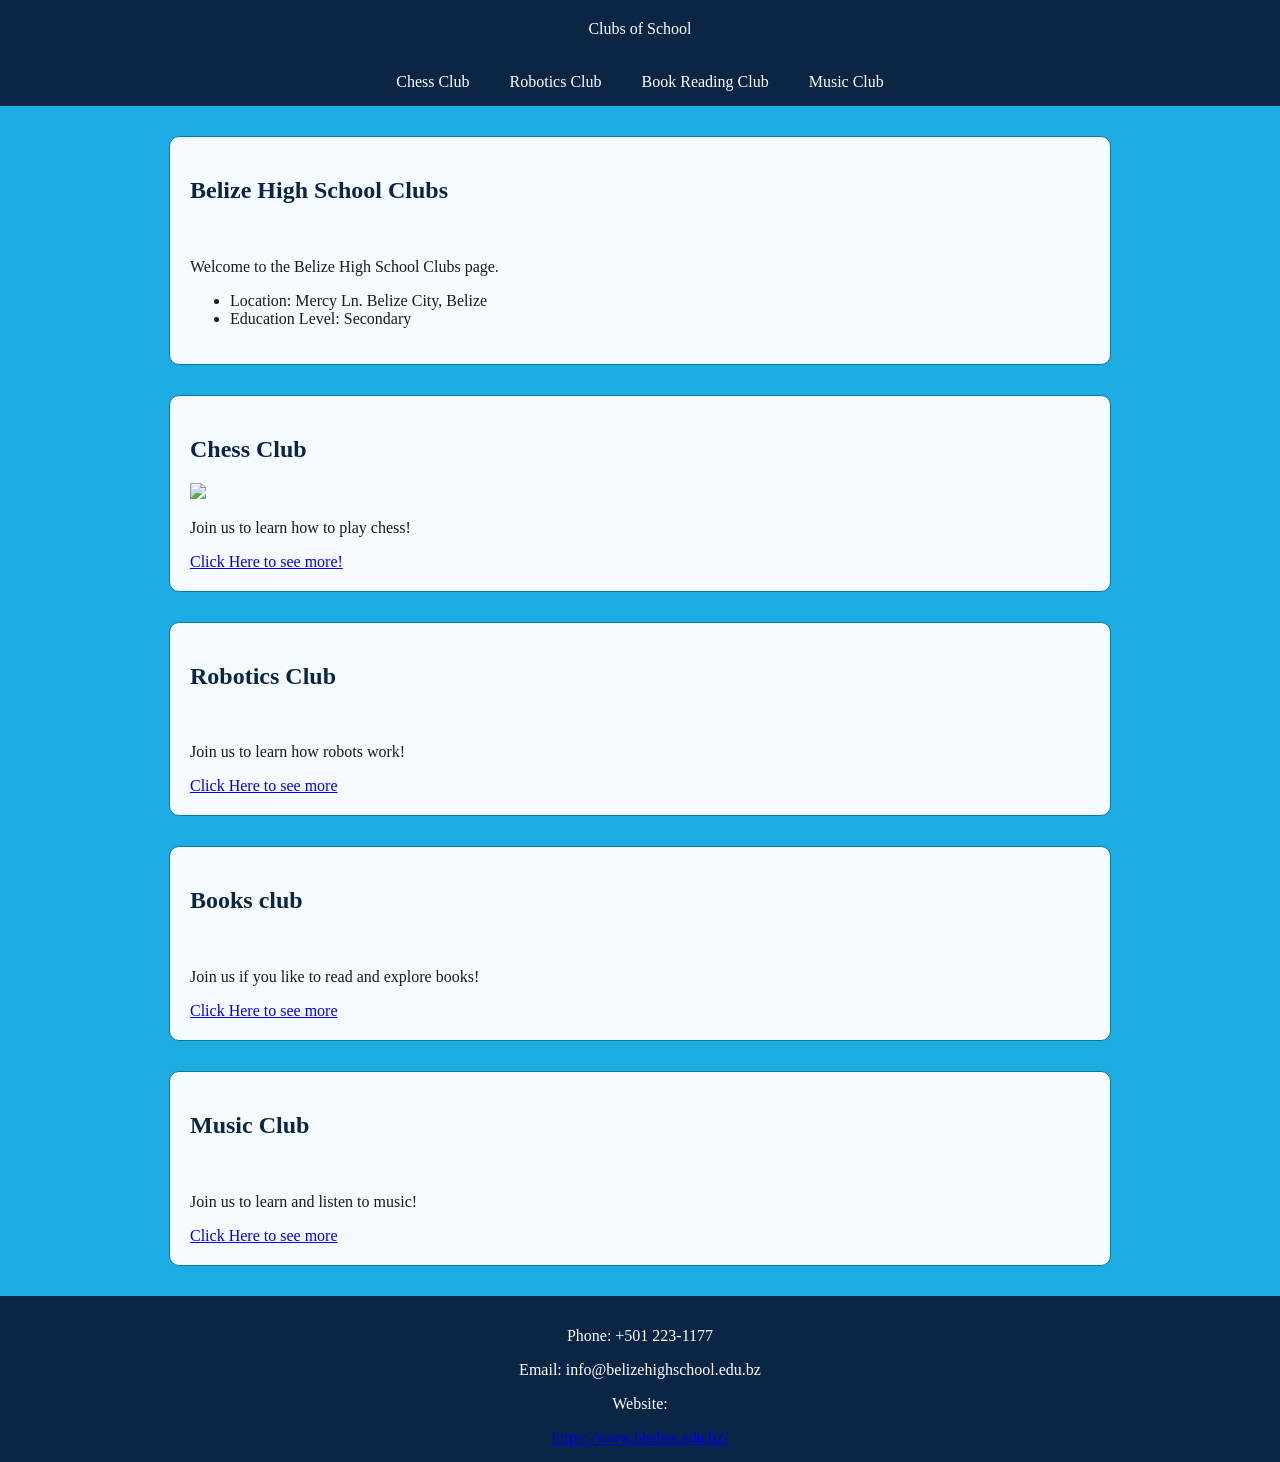
==== index.html @ 49a946fe "uploaded all book.html, chess.html, index.html, main%20style.css, music.html, robotics.html" ====
<!DOCTYPE html>
<html lang="en">
<head>
    <meta charset="UTF-8">
    <title>Clubs Main Page</title>
    <link rel="stylesheet" href="main%20style.css">
</head>
<body>
<header> Clubs of School </header>
<nav>
    <ul>
        <li><a href="#chess">Chess Club</a></li>
        <li><a href="#robotics">Robotics Club</a></li>
        <li><a href="#book">Book Reading Club</a></li>
        <li><a href="#music">Music Club</a></li>
    </ul>
</nav>
<section>
    <h2>Belize High School Clubs</h2>
    <img href="BHS.jpg" class="img">
    <p>Welcome to the Belize High School Clubs page.</p>
    <ul>
        <li>Location: Mercy Ln. Belize City, Belize</li>
        <li>Education Level: Secondary</li>
    </ul>
</section>
<section id="chess">
    <h2>Chess Club</h2>
    <img src="chess.jpg" class="img">
    <p>Join us to learn how to play chess!</p>
    <a href="chess.html">Click Here to see more!</a>
</section>
<section id="robotics">
    <h2>Robotics Club</h2>
    <img href="robotics.jpeg" class="img">
    <p>Join us to learn how robots work!</p>
    <a href="robotics.html">Click Here to see more</a>
</section>
<section id="book">
    <h2>Books club</h2>
    <img href="book.jpg" class="img">
    <p>Join us if you like to read and explore books!</p>
    <a href="book.html">Click Here to see more</a>
</section>
<section id="music">
    <h2>Music Club</h2>
    <img href="music.jpg" class="img">
    <p>Join us to learn and listen to music!</p>
    <a href="music.html">Click Here to see more</a>
</section>
<footer>
    <p>Phone: +501 223-1177</p>
    <p>Email: info@belizehighschool.edu.bz</p>
    <p>Website:</p><a href="https://www.bhsbes.edu.bz/">https://www.bhsbes.edu.bz/</a>
</footer>
</body>
</html>
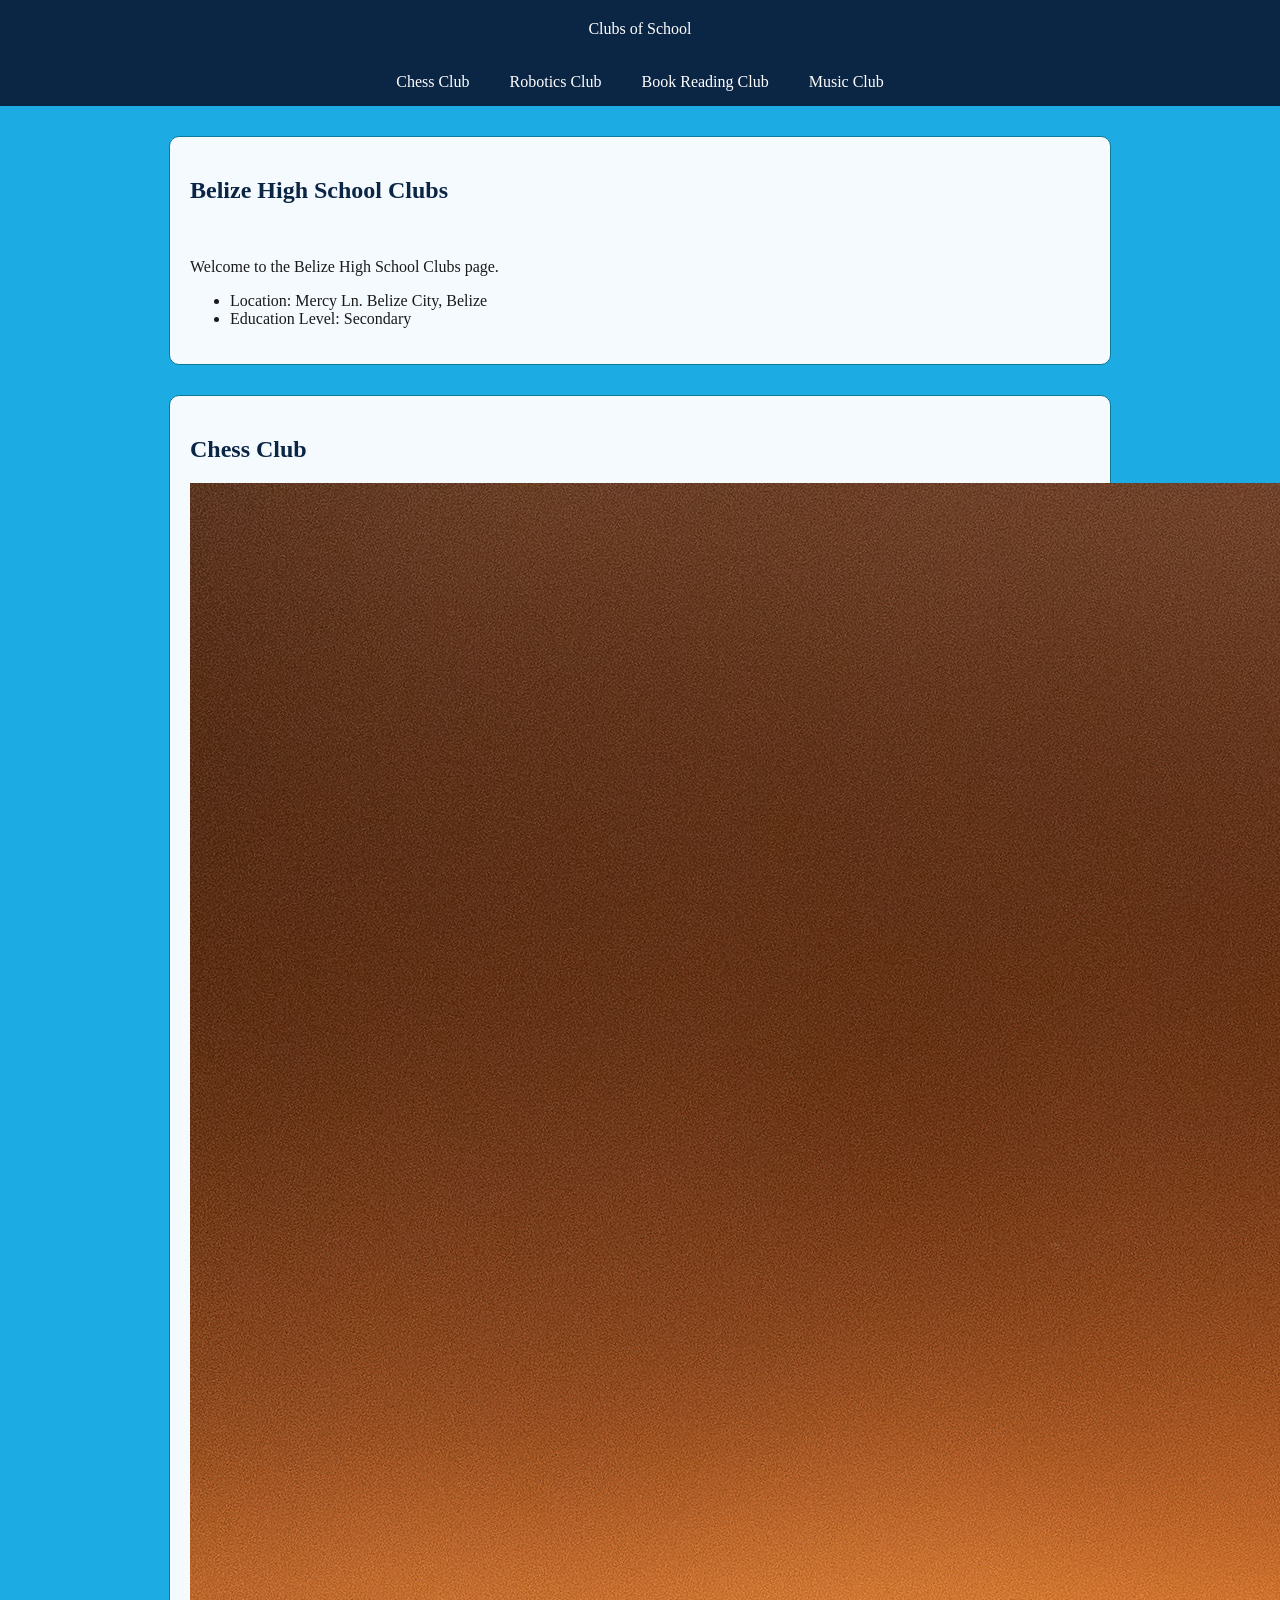
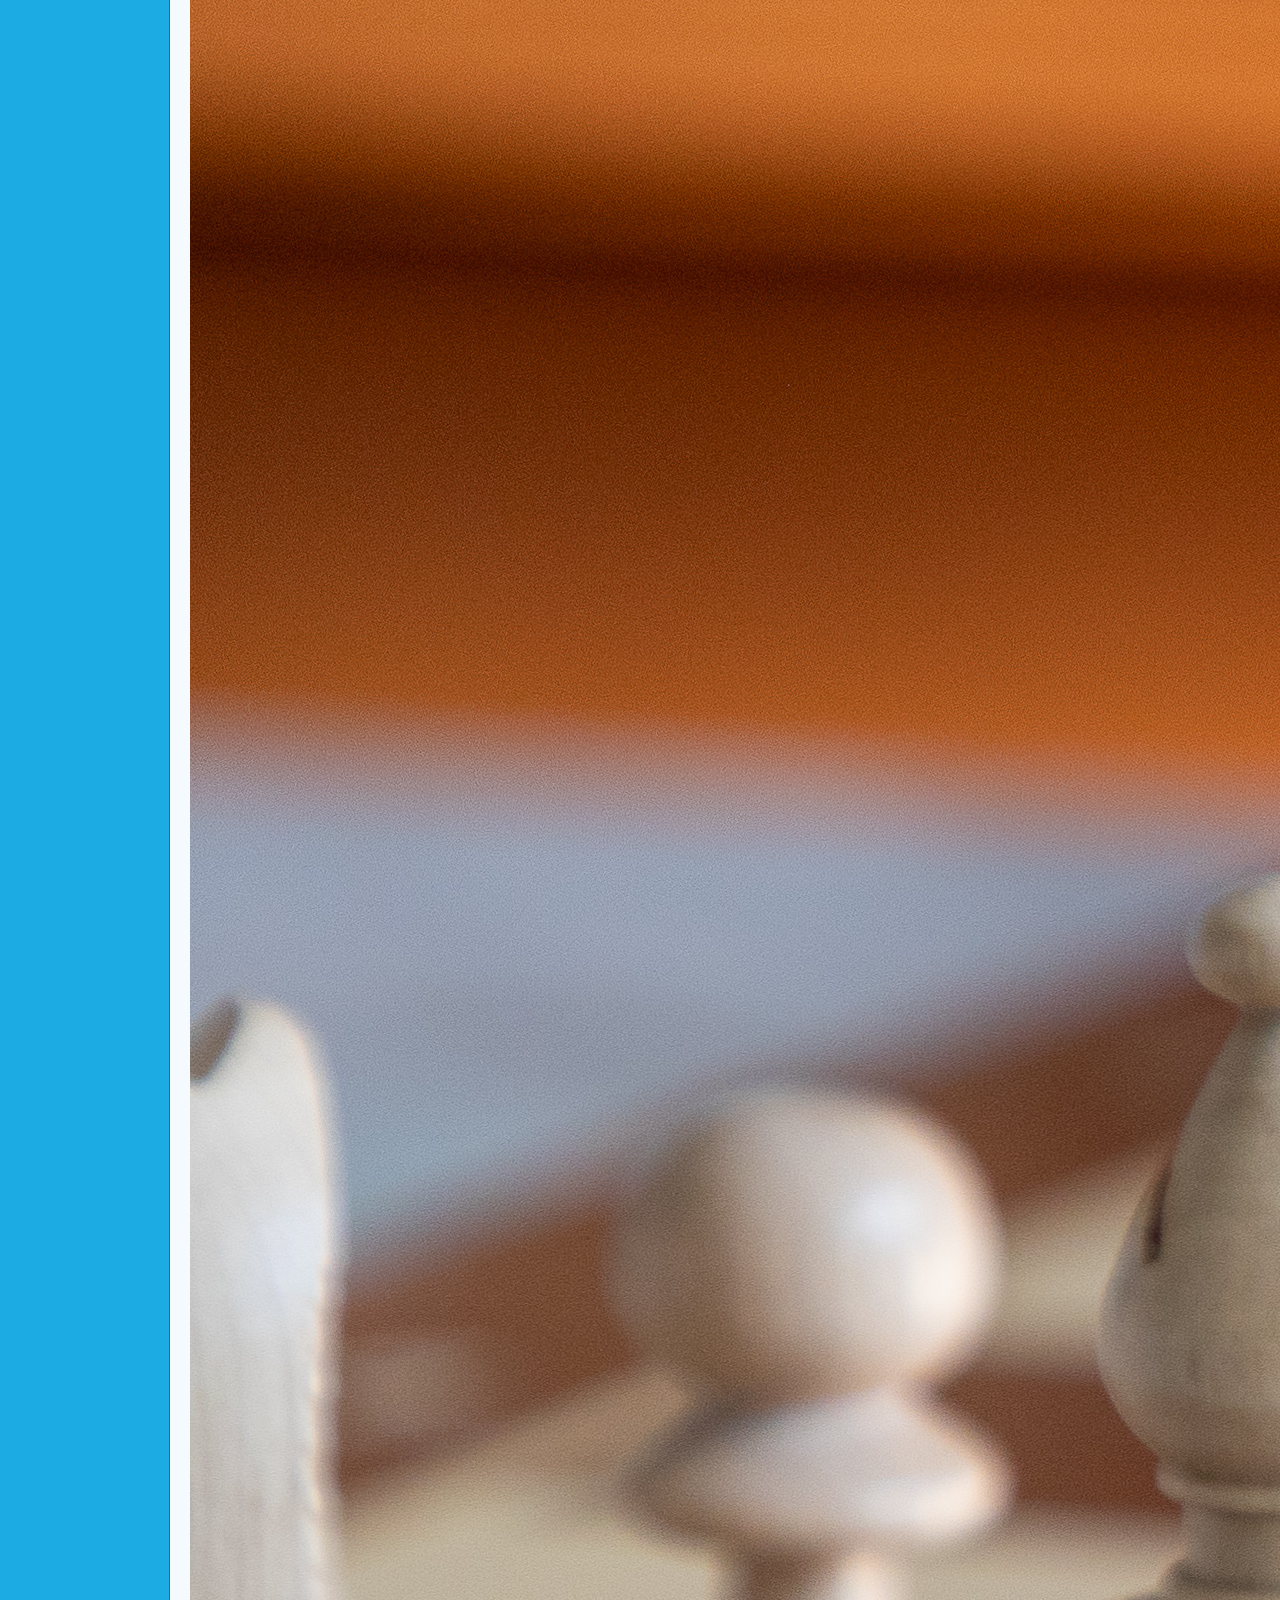
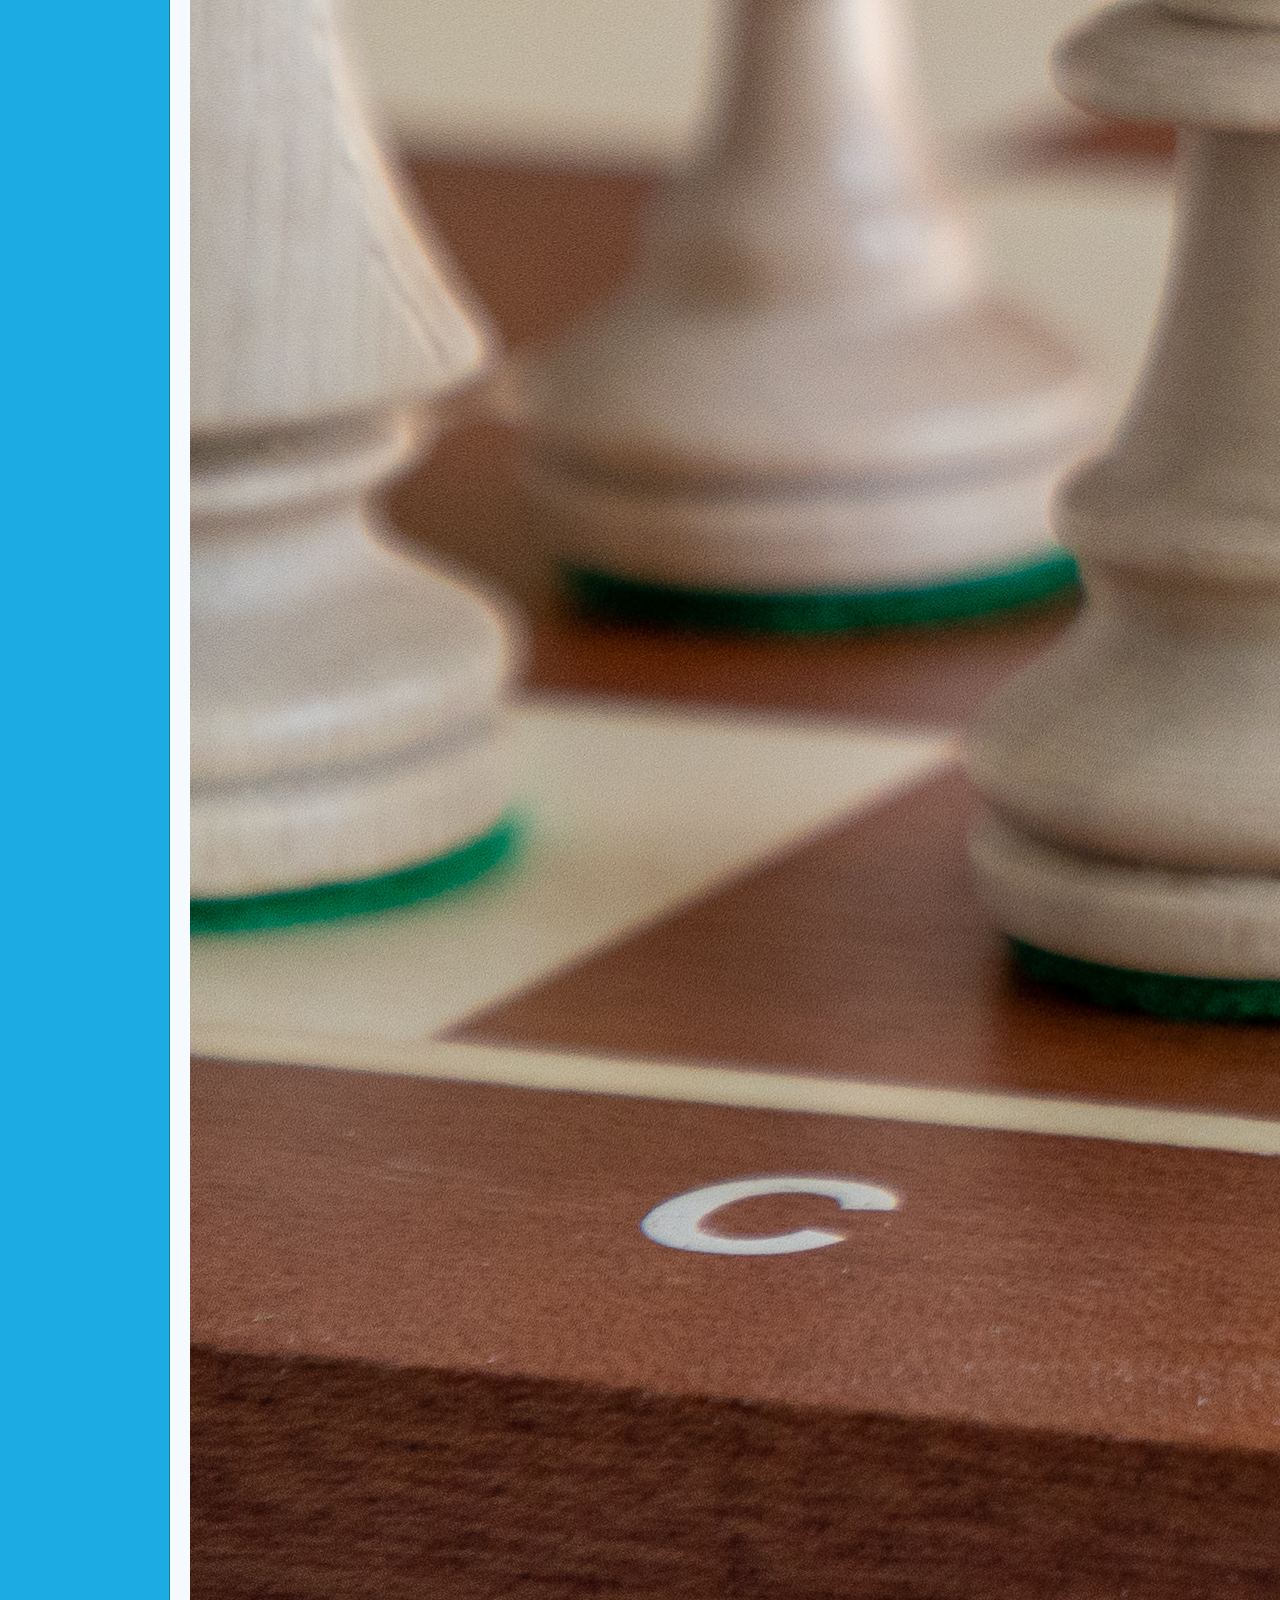
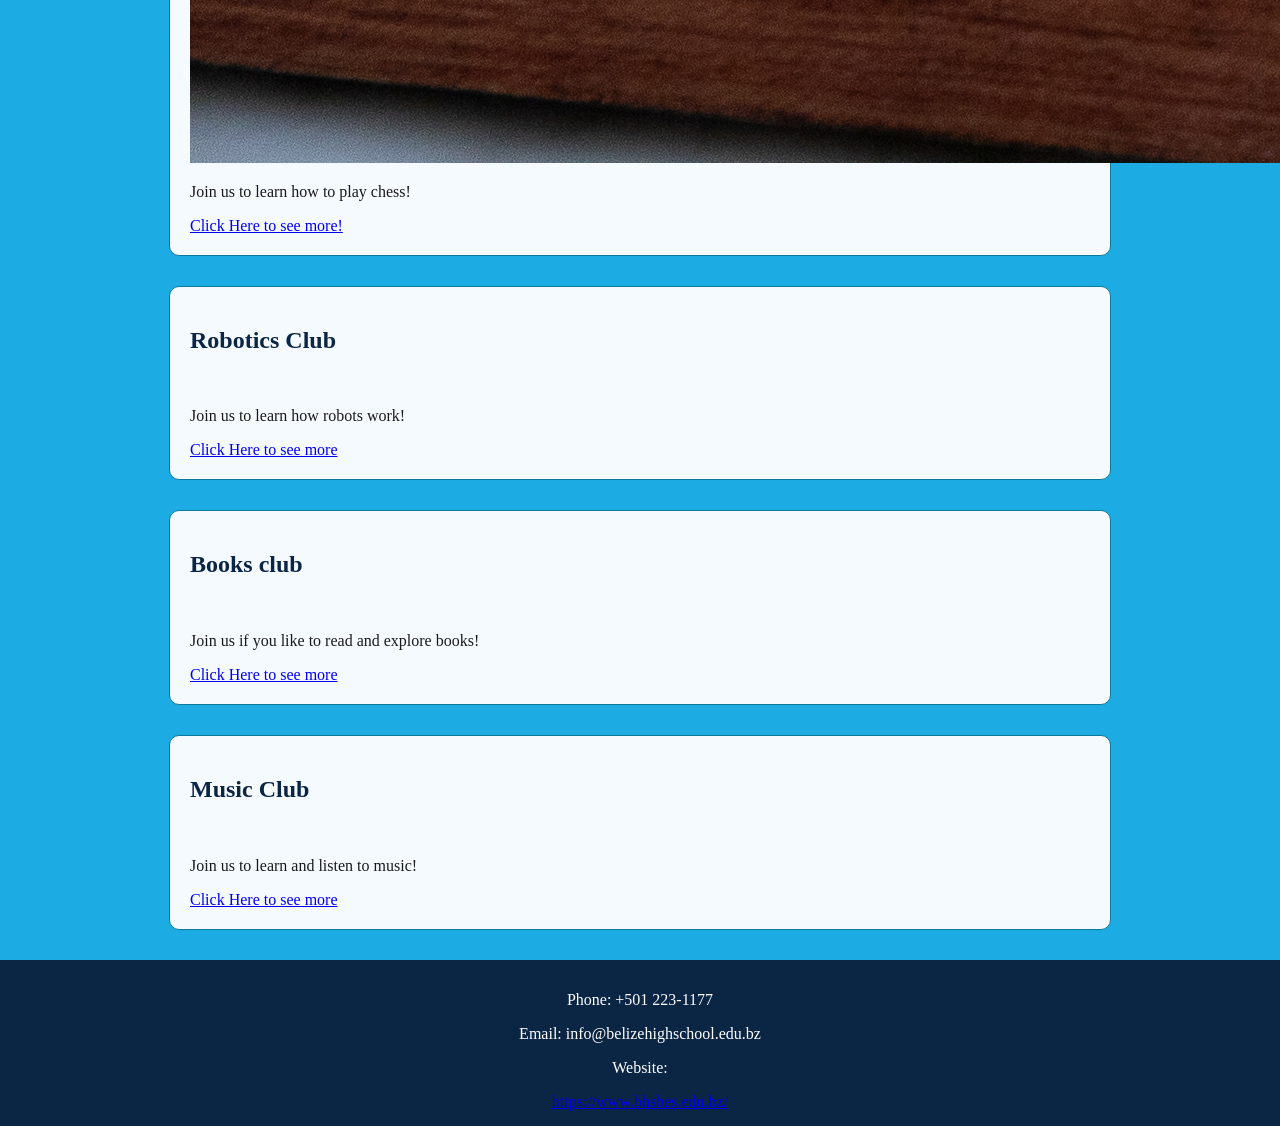
==== commit d22cb400: "updated images" ====
--- a/index.html
+++ b/index.html
@@ -26,7 +26,7 @@
 </section>
 <section id="chess">
     <h2>Chess Club</h2>
-    <img src="chess.jpg" class="img">
+    <img src="images/chess.jpg" class="img">
     <p>Join us to learn how to play chess!</p>
     <a href="chess.html">Click Here to see more!</a>
 </section>
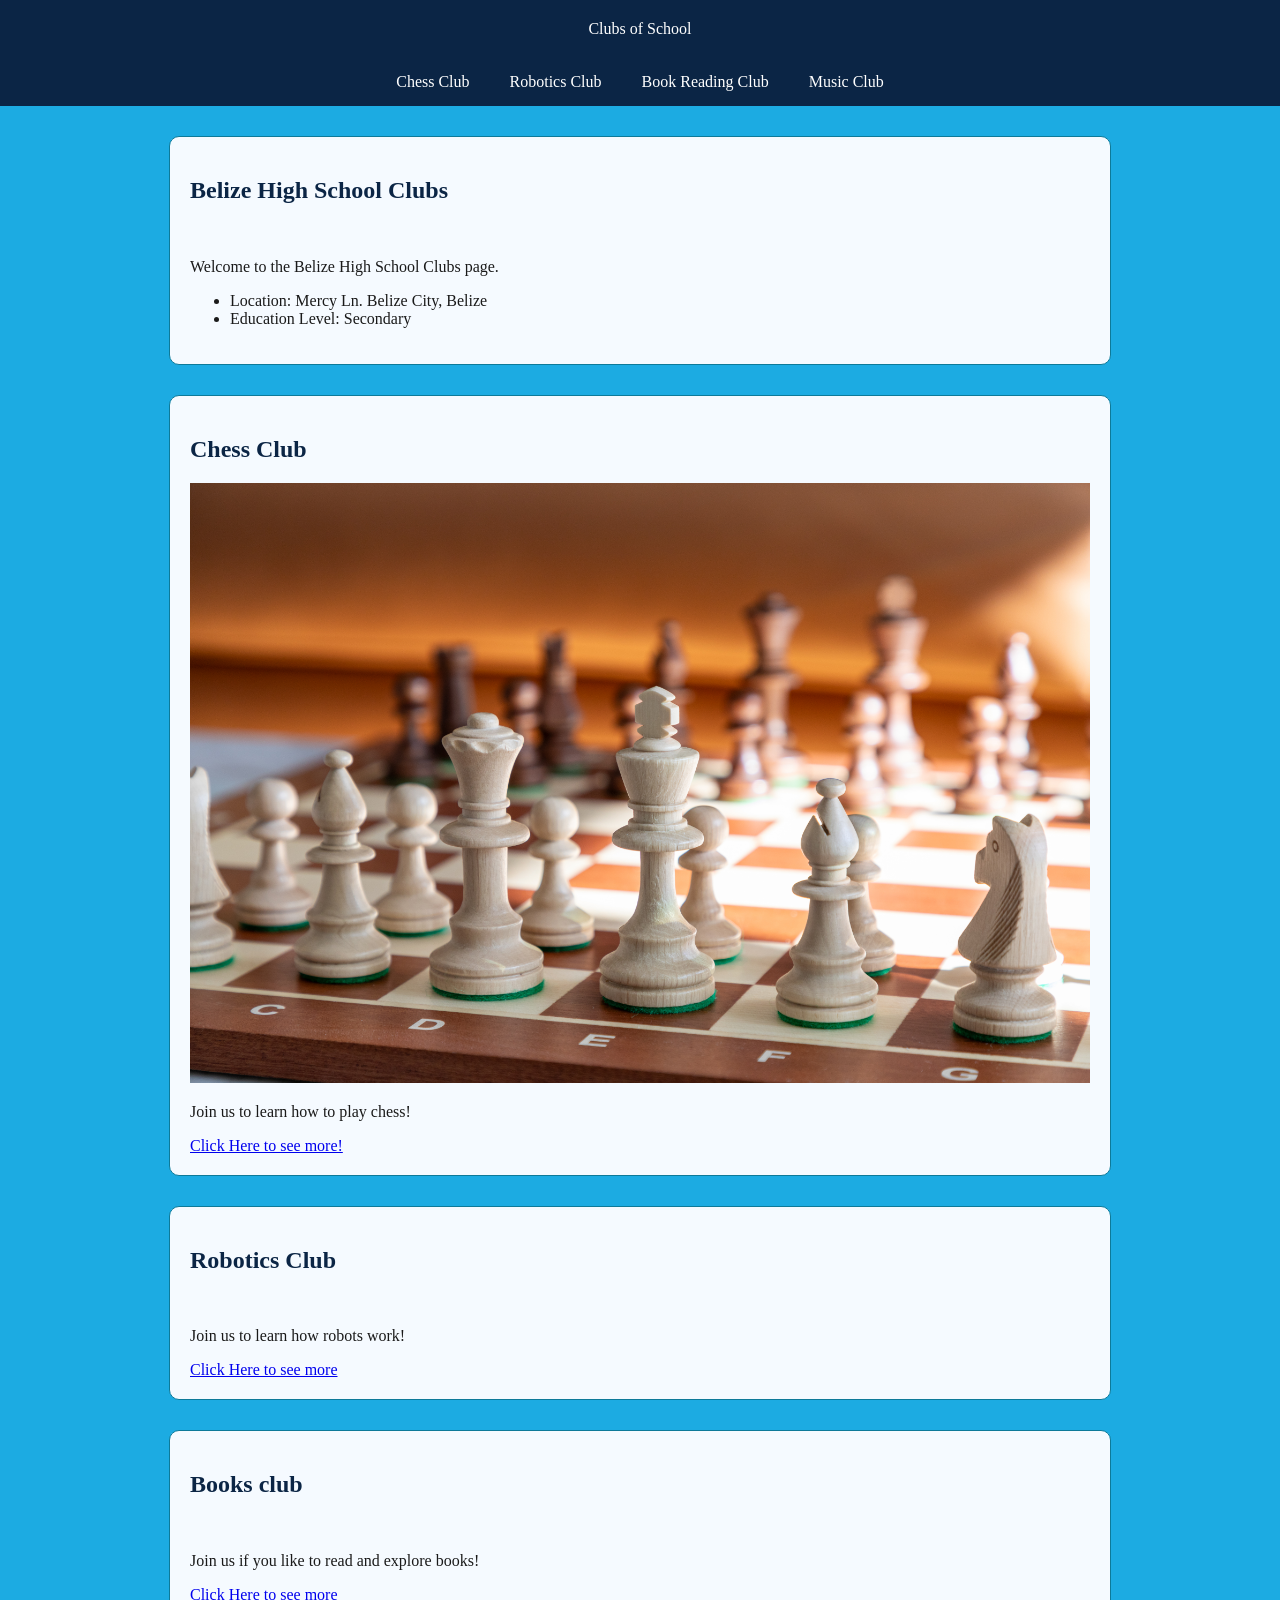
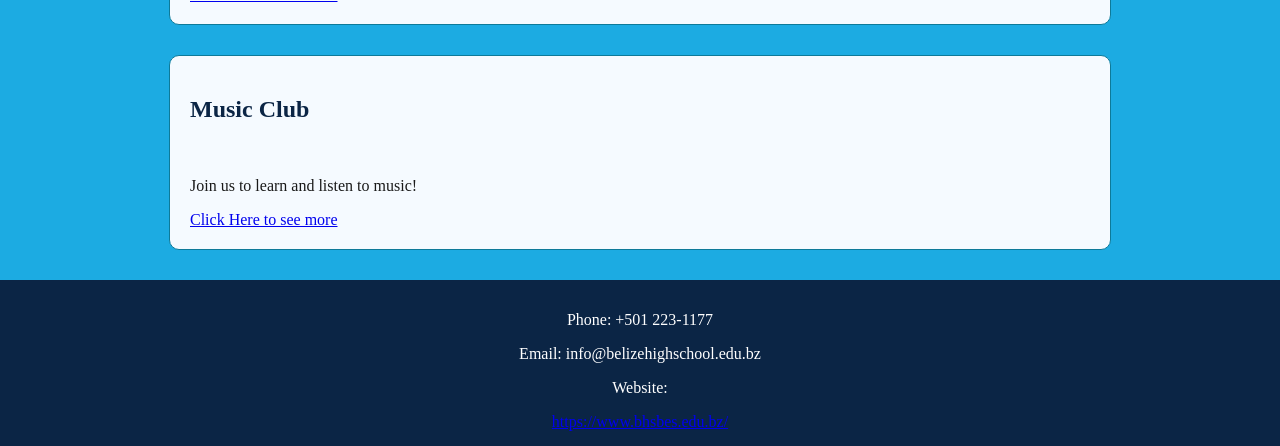
==== commit 7cedb6a4: "change some css code" ====
--- a/index.html
+++ b/index.html
@@ -17,7 +17,7 @@
 </nav>
 <section>
     <h2>Belize High School Clubs</h2>
-    <img href="BHS.jpg" class="img">
+    <img href="images/BHS.jpg" class="img">
     <p>Welcome to the Belize High School Clubs page.</p>
     <ul>
         <li>Location: Mercy Ln. Belize City, Belize</li>
@@ -38,13 +38,13 @@
 </section>
 <section id="book">
     <h2>Books club</h2>
-    <img href="book.jpg" class="img">
+    <img href="images/book.jpg" class="img">
     <p>Join us if you like to read and explore books!</p>
     <a href="book.html">Click Here to see more</a>
 </section>
 <section id="music">
     <h2>Music Club</h2>
-    <img href="music.jpg" class="img">
+    <img href="images/music.jpg" class="img">
     <p>Join us to learn and listen to music!</p>
     <a href="music.html">Click Here to see more</a>
 </section>
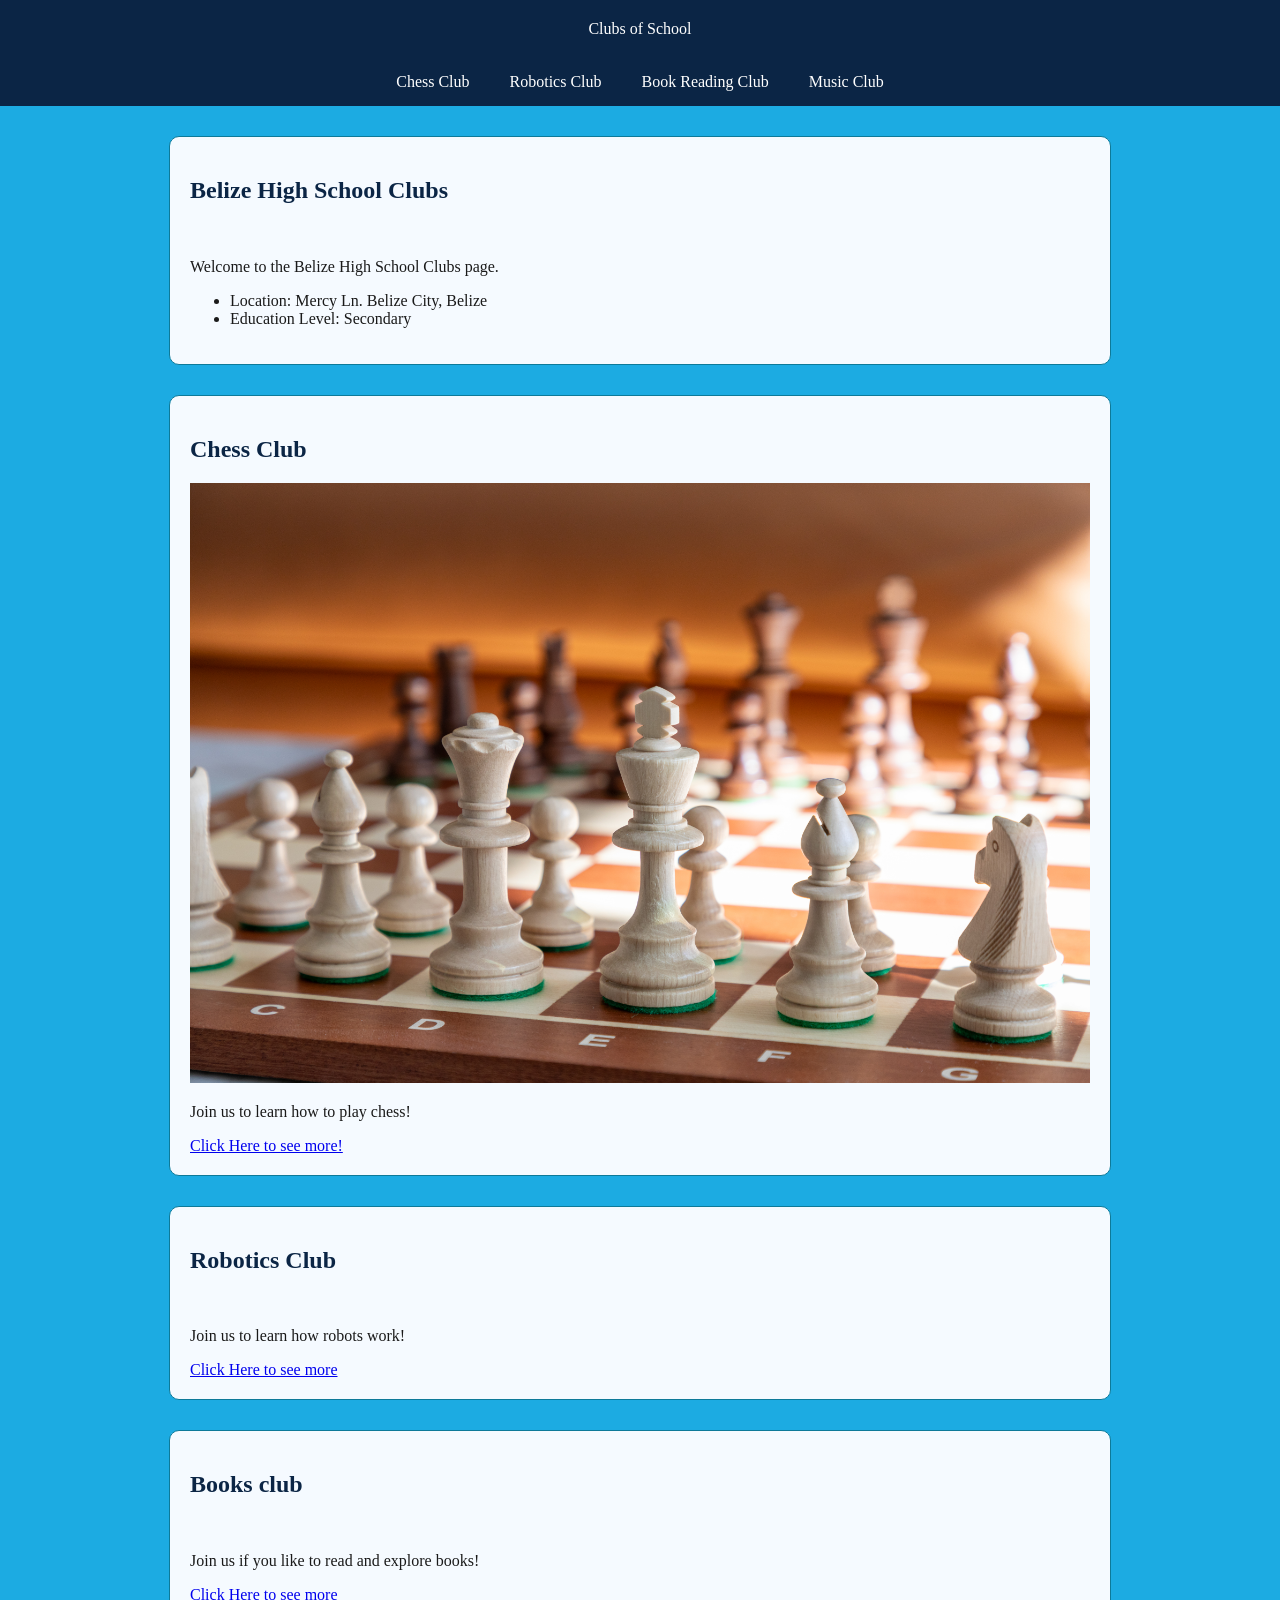
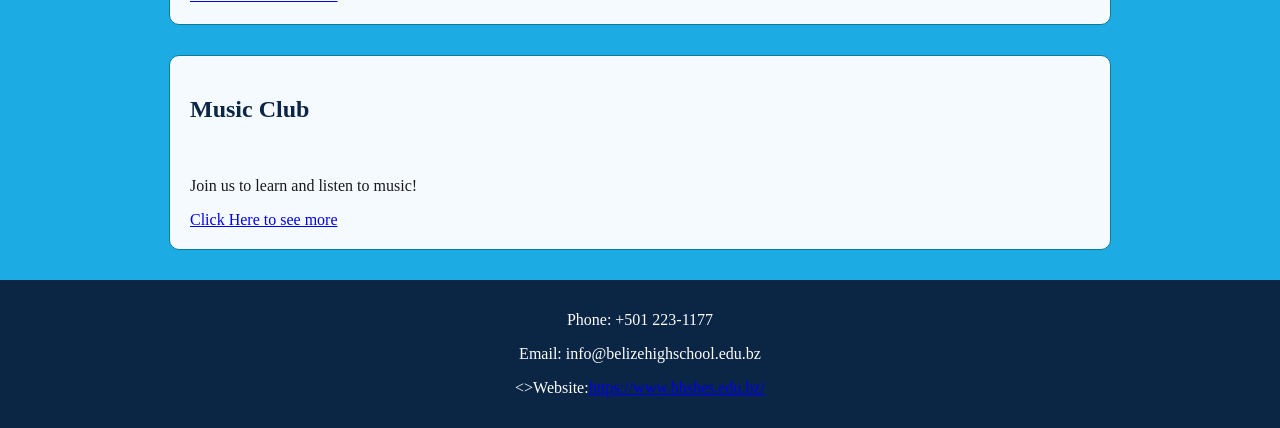
==== commit 4e5d6214: "change some index code" ====
--- a/index.html
+++ b/index.html
@@ -32,7 +32,7 @@
 </section>
 <section id="robotics">
     <h2>Robotics Club</h2>
-    <img href="robotics.jpeg" class="img">
+    <img href="images/robotics.jpeg" class="img">
     <p>Join us to learn how robots work!</p>
     <a href="robotics.html">Click Here to see more</a>
 </section>
@@ -51,7 +51,7 @@
 <footer>
     <p>Phone: +501 223-1177</p>
     <p>Email: info@belizehighschool.edu.bz</p>
-    <p>Website:</p><a href="https://www.bhsbes.edu.bz/">https://www.bhsbes.edu.bz/</a>
+    <>Website:<a href="https://www.bhsbes.edu.bz/">https://www.bhsbes.edu.bz/</a></p>
 </footer>
 </body>
 </html>
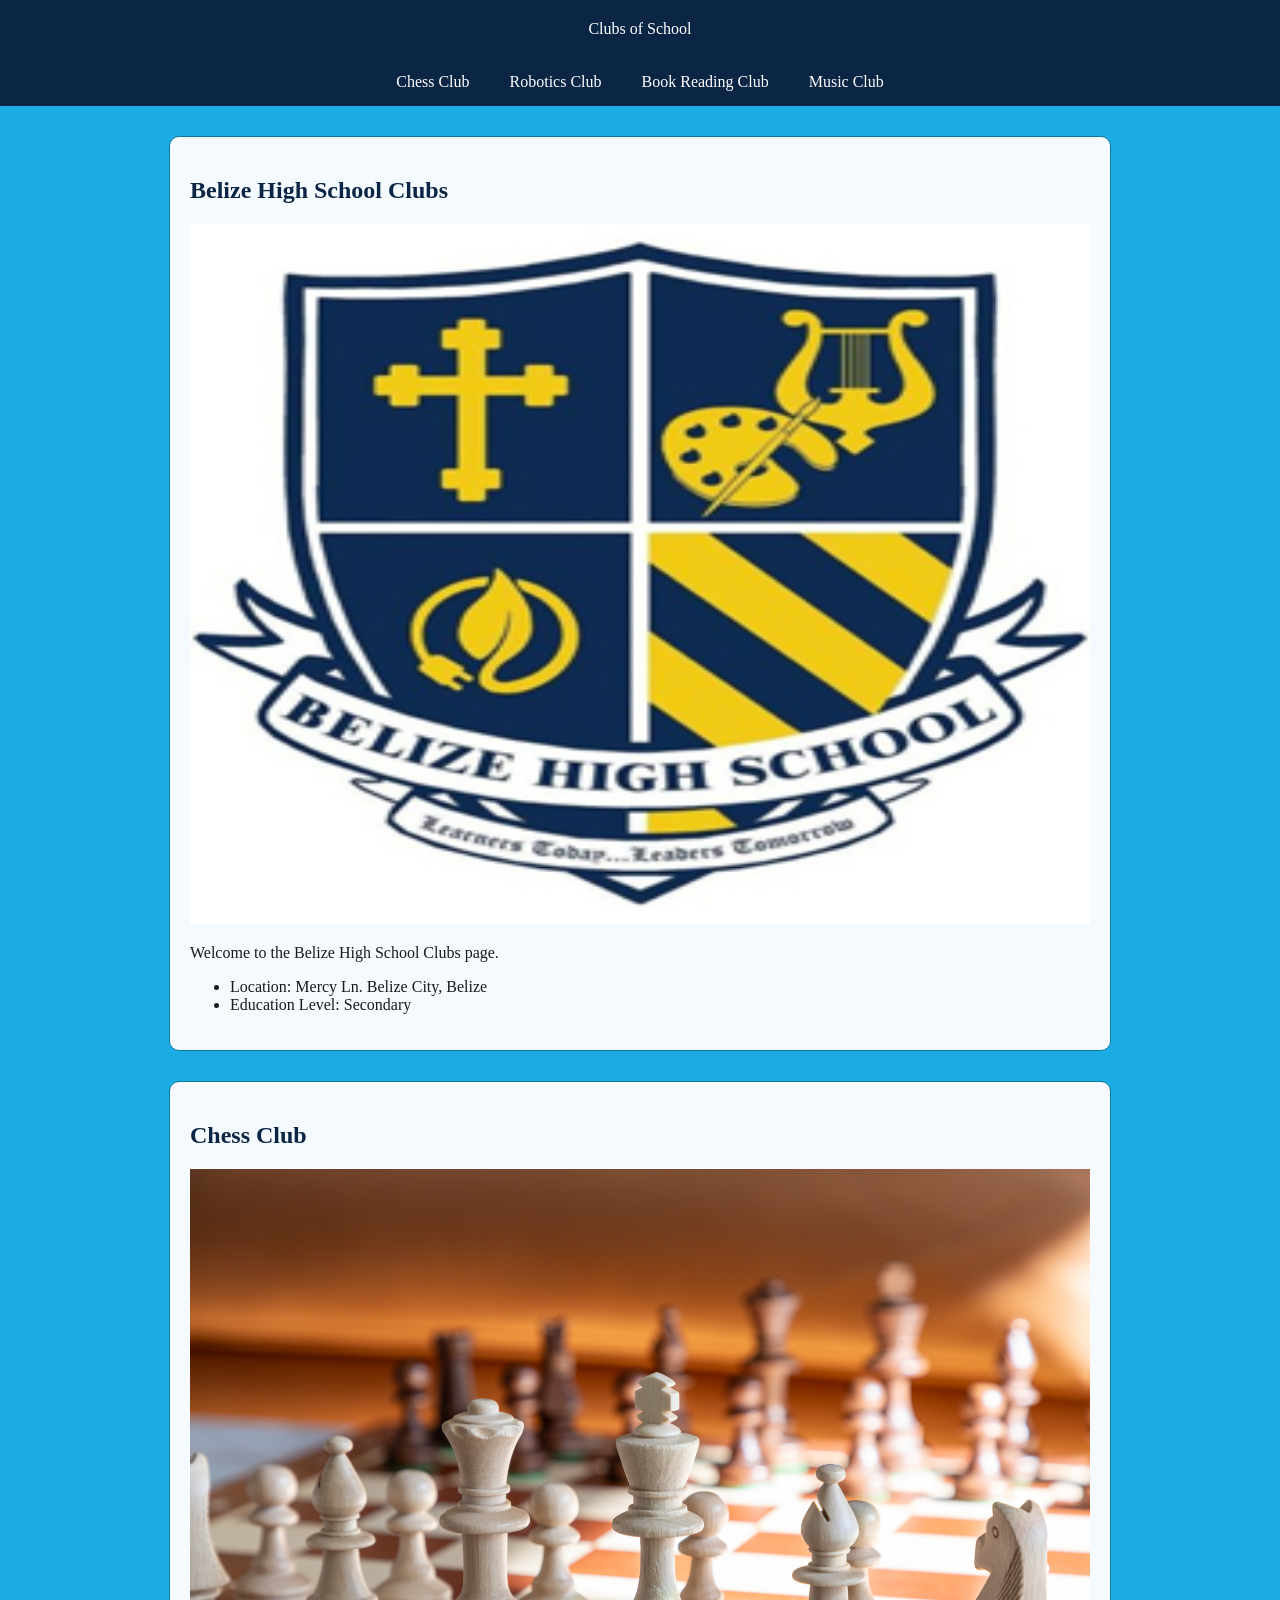
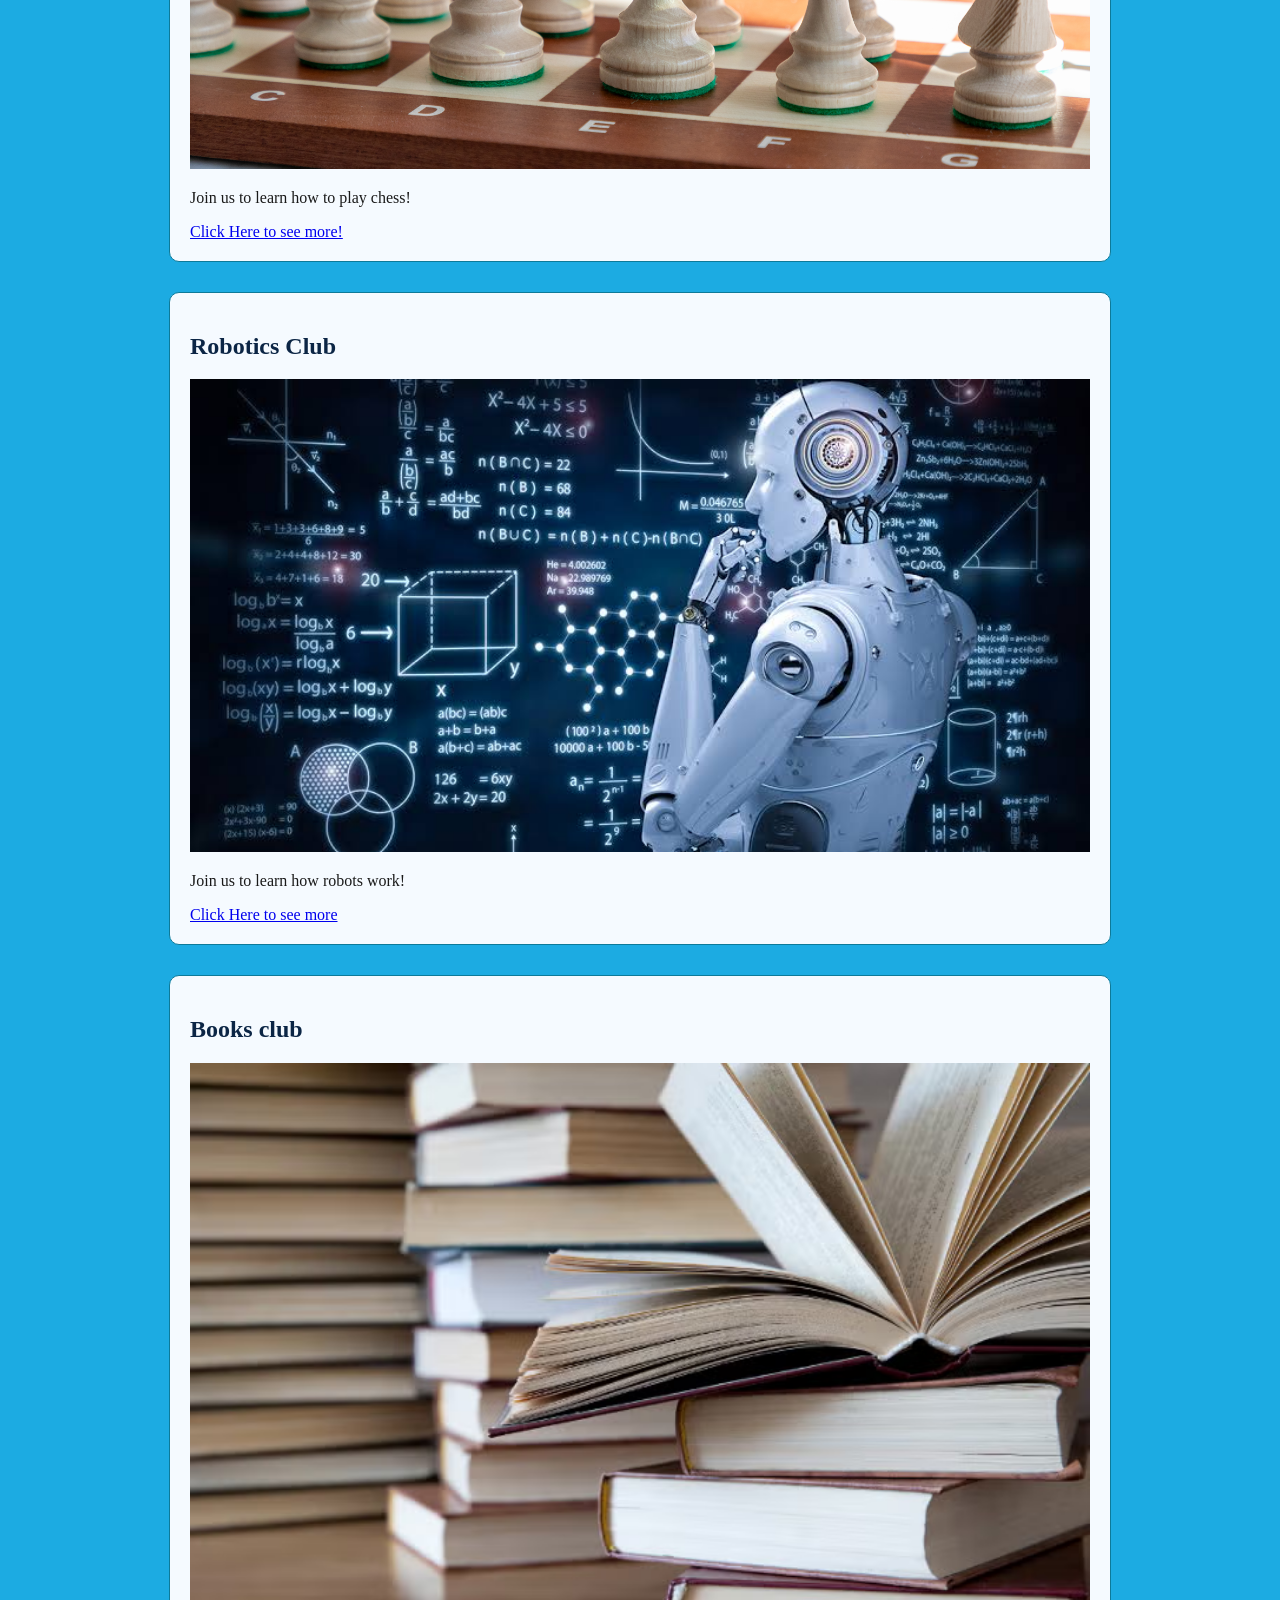
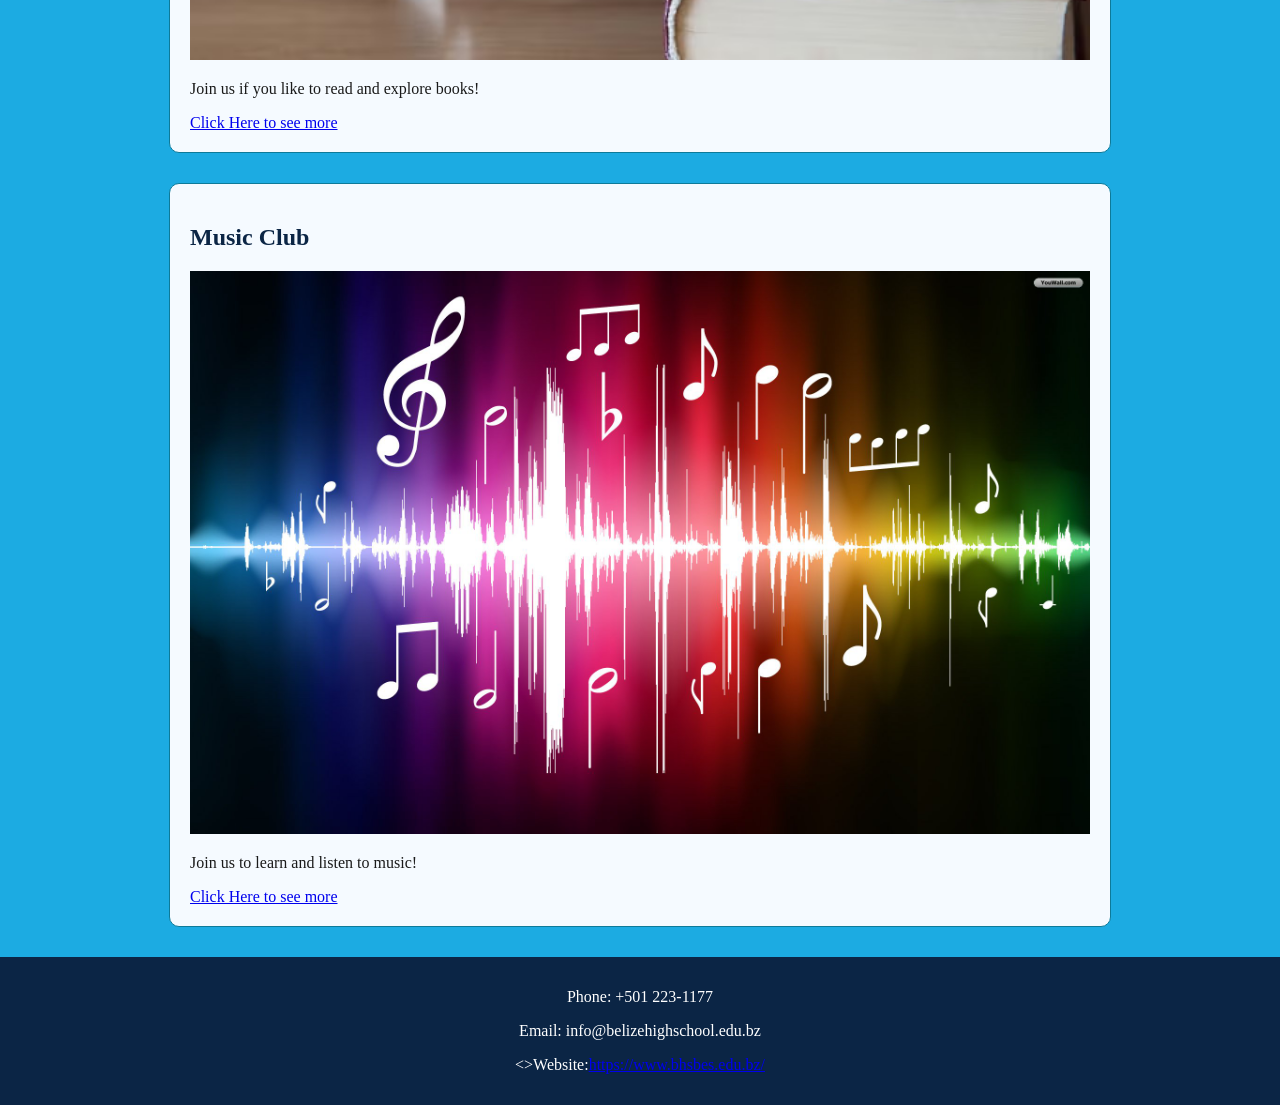
==== commit 5beb2206: "change some index code" ====
--- a/index.html
+++ b/index.html
@@ -17,7 +17,7 @@
 </nav>
 <section>
     <h2>Belize High School Clubs</h2>
-    <img href="images/BHS.jpg" class="img">
+    <img src="images/BHS.jpg" class="img">
     <p>Welcome to the Belize High School Clubs page.</p>
     <ul>
         <li>Location: Mercy Ln. Belize City, Belize</li>
@@ -32,19 +32,19 @@
 </section>
 <section id="robotics">
     <h2>Robotics Club</h2>
-    <img href="images/robotics.jpeg" class="img">
+    <img src="images/robotics.jpeg" class="img">
     <p>Join us to learn how robots work!</p>
     <a href="robotics.html">Click Here to see more</a>
 </section>
 <section id="book">
     <h2>Books club</h2>
-    <img href="images/book.jpg" class="img">
+    <img src="images/book.jpg" class="img">
     <p>Join us if you like to read and explore books!</p>
     <a href="book.html">Click Here to see more</a>
 </section>
 <section id="music">
     <h2>Music Club</h2>
-    <img href="images/music.jpg" class="img">
+    <img src="images/music.jpg" class="img">
     <p>Join us to learn and listen to music!</p>
     <a href="music.html">Click Here to see more</a>
 </section>
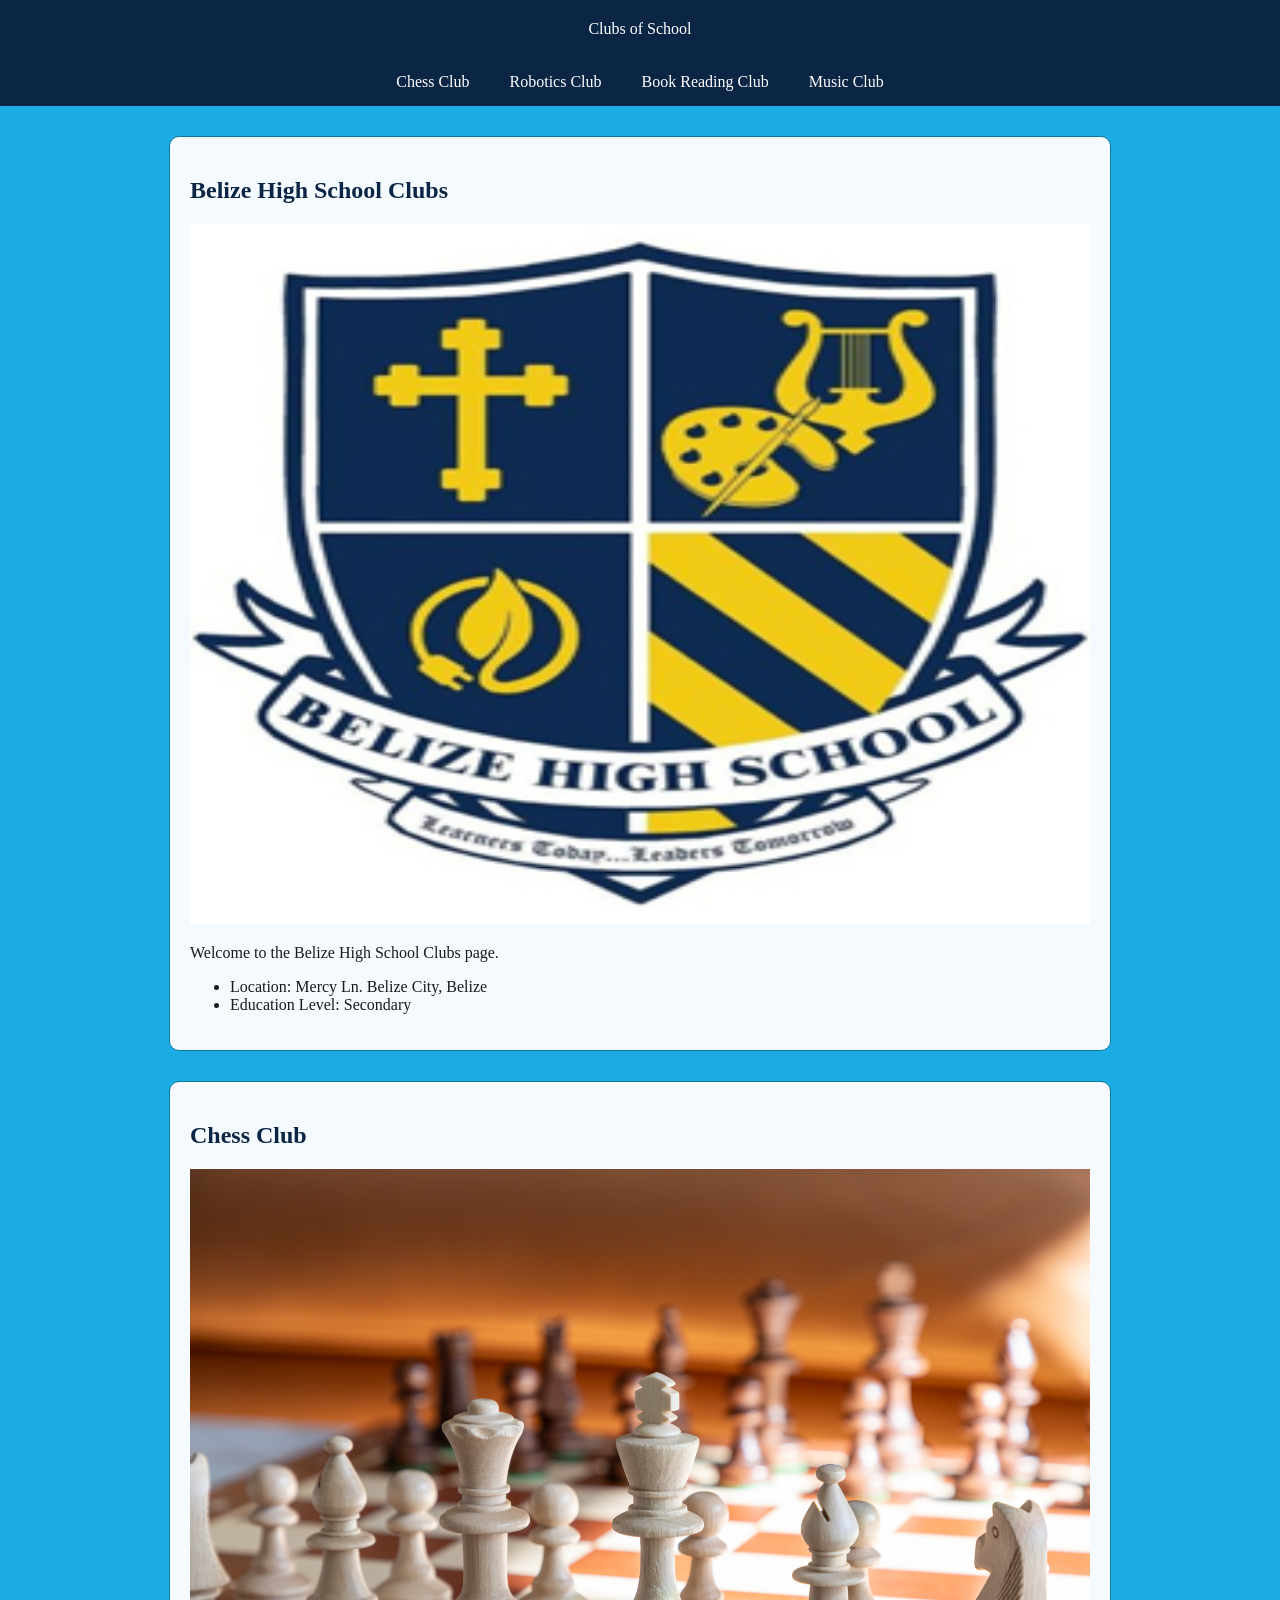
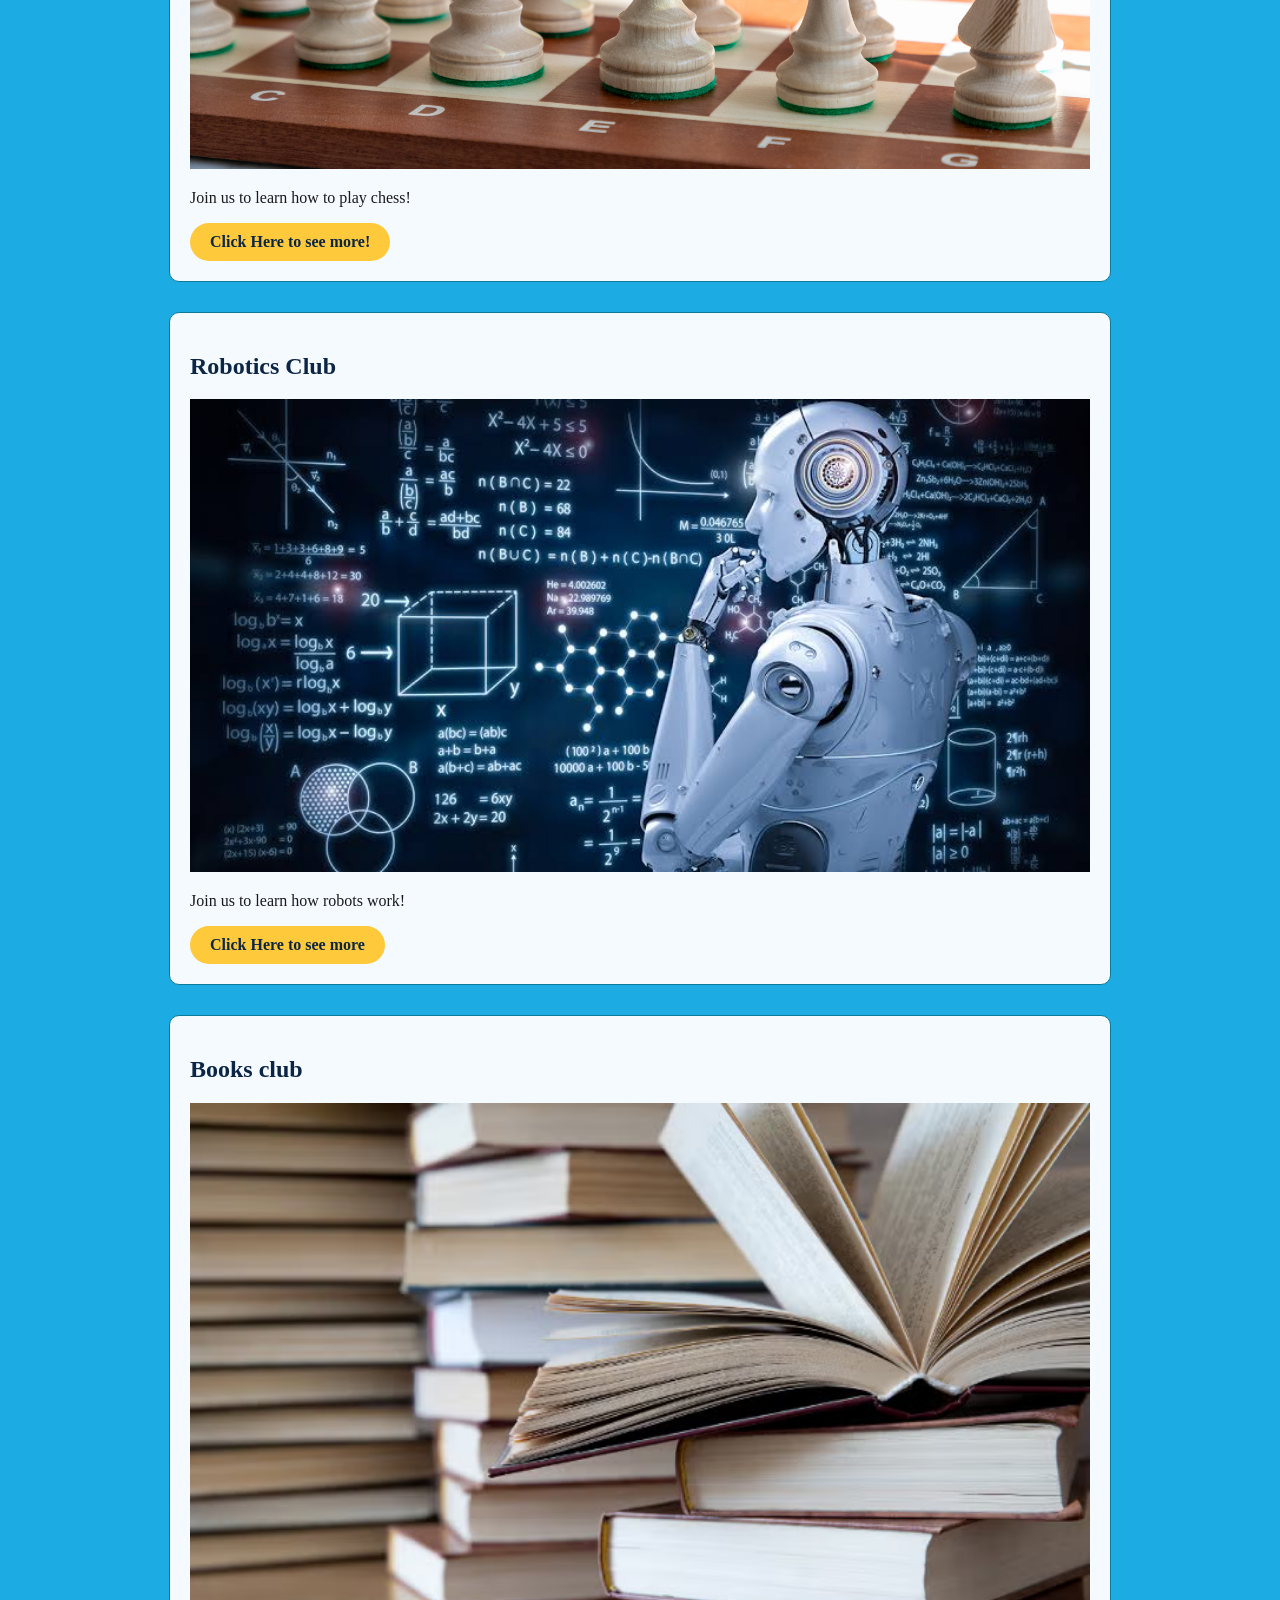
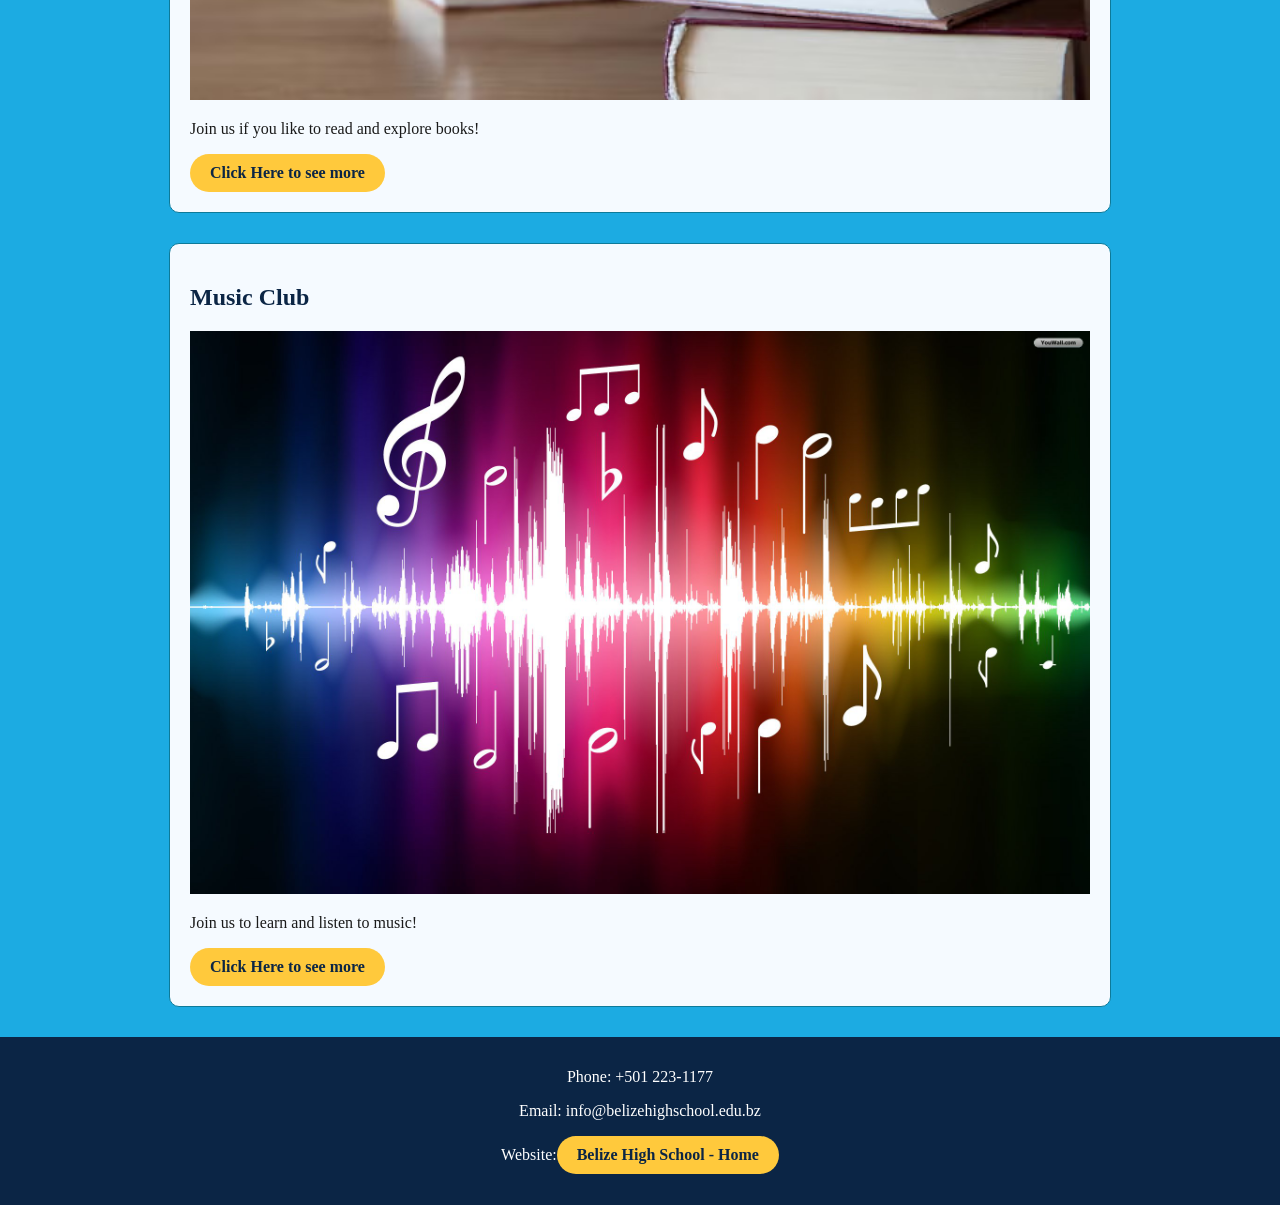
==== commit a68e544f: "Updated index.html and chess.html" ====
--- a/index.html
+++ b/index.html
@@ -2,7 +2,7 @@
 <html lang="en">
 <head>
     <meta charset="UTF-8">
-    <title>Clubs Main Page</title>
+    <title>Belize High School - Clubs Main Page</title>
     <link rel="stylesheet" href="main%20style.css">
 </head>
 <body>
@@ -28,30 +28,30 @@
     <h2>Chess Club</h2>
     <img src="images/chess.jpg" class="img">
     <p>Join us to learn how to play chess!</p>
-    <a href="chess.html">Click Here to see more!</a>
+    <a href="chess.html" class="btn">Click Here to see more!</a>
 </section>
 <section id="robotics">
     <h2>Robotics Club</h2>
     <img src="images/robotics.jpeg" class="img">
     <p>Join us to learn how robots work!</p>
-    <a href="robotics.html">Click Here to see more</a>
+    <a href="robotics.html" class="btn">Click Here to see more</a>
 </section>
 <section id="book">
     <h2>Books club</h2>
     <img src="images/book.jpg" class="img">
     <p>Join us if you like to read and explore books!</p>
-    <a href="book.html">Click Here to see more</a>
+    <a href="book.html" class="btn">Click Here to see more</a>
 </section>
 <section id="music">
     <h2>Music Club</h2>
     <img src="images/music.jpg" class="img">
     <p>Join us to learn and listen to music!</p>
-    <a href="music.html">Click Here to see more</a>
+    <a href="music.html" class="btn">Click Here to see more</a>
 </section>
 <footer>
     <p>Phone: +501 223-1177</p>
     <p>Email: info@belizehighschool.edu.bz</p>
-    <>Website:<a href="https://www.bhsbes.edu.bz/">https://www.bhsbes.edu.bz/</a></p>
+    <p>Website:<a href="https://www.bhsbes.edu.bz/" class="btn">Belize High School - Home</a></p>
 </footer>
 </body>
 </html>
